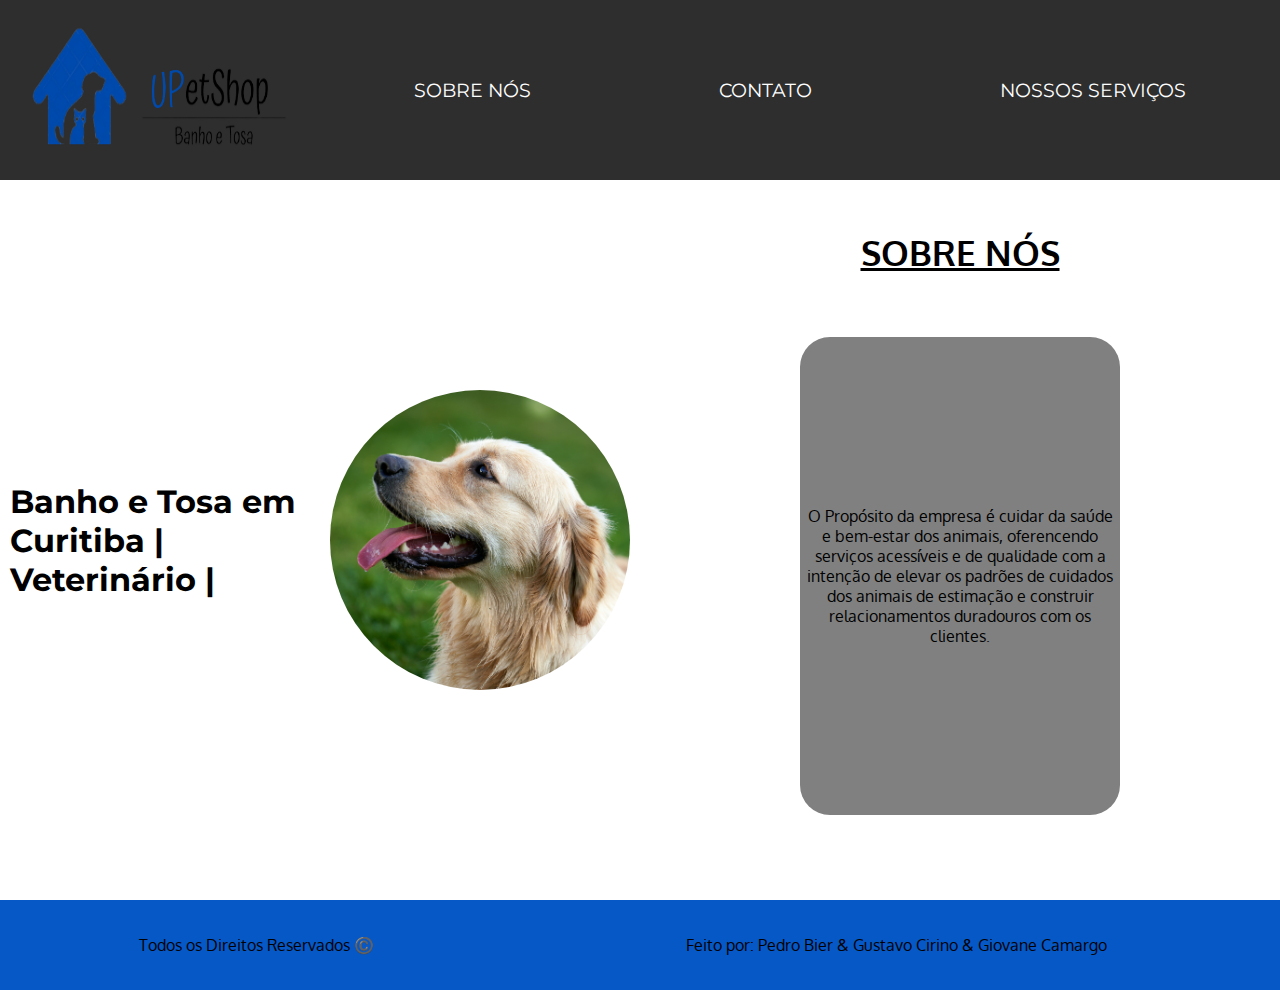
==== setor1/index.html @ b07a807a "Atualizando" ====
<!DOCTYPE html>
<html lang="pt-br">
<head>
    <meta charset="UTF-8">
    <meta name="viewport" content="width=device-width, initial-scale=1.0">
    <title>UPetShop</title>
    <link rel="stylesheet" href="index.css">
</head>
<body>
    <header>
        <div>
            <img src="../imgs/Logo_UPetShop.png" alt="Logo">
        </div>
        <menu>
            <a href="index.html">SOBRE NÓS </a>
            <a href="../setor2/pagina2.html">CONTATO </a>
            <a href="../setor3/pagina3.html">NOSSOS SERVIÇOS</a>
        </menu>
    </header>

    <section id="p1" >
        <div id="cachorro">
            <div id="textotop">
                <h1> Banho e Tosa em Curitiba | Veterinário |</h1>
            </div>
            <img src="../imgs/pexels-barnabas-davoti-9248865.jpg" alt="Cachorro">
        </div>

        <div id="sobrenos">
            <div id="titleSobreNos" >
                <h1>SOBRE NÓS</h1>
            </div>
            <div id="textoSobreNos">
                <div id="boxGrey" >
                    <p>O Propósito da empresa é cuidar da saúde e bem-estar dos animais, oferencendo serviços acessíveis e de qualidade com a intenção de elevar os padrões de cuidados dos animais de estimação e construir relacionamentos duradouros  com os clientes. </p>
                </div>
            </div>
        </div>    
    </section>

    <footer>
        <div class="firstText" ><p>Todos os Direitos Reservados ©️</p></div>
        <div class="secondText"><p>Feito por: Pedro Bier & Gustavo Cirino & Giovane Camargo</p></div>
    </footer>
</body>
</html>
---- setor1/index.css ----
@import url('https://fonts.googleapis.com/css2?family=Montserrat&display=swap');
@import url('https://fonts.googleapis.com/css2?family=Oxygen&display=swap');

*{
    margin: 0px;
    padding: 0px;
}

body{
    overflow-x: hidden;
}

header{
    display: flex;
    width: 100vw;
    height: 20vh;
    background-color: #2e2e2e;
}

header > div{
    width: 25%;
    display: flex;
    align-items: center;
    justify-content: center;
}

header > div > img{
    width: 85%;
    height: 90%;
}

header > menu{
    width: 75%;
    display: flex;
    align-items: center;
    justify-content: space-around;
}

header > menu > a{
    font-style: none;
    font-size: calc(0.8em + 0.5vw);
    text-decoration: none;
    color: white;
    font-family: 'Montserrat', sans-serif;
}

section#p1{
    display: flex;
    height: 80vh;
    width: 100vw;
}

#textotop{
    width: 50%;
    height: 100%;
    font-family: 'Montserrat', sans-serif;
    height: 20%;    
    display: flex;
    justify-content: center;
    align-items: center;
}

#cachorro{
    width: 50%;
    height: 100%;
    display: flex;
    align-items: center;
    justify-content: center;
}

#cachorro img{
    width: 300px;
    height: 300px;
    border-radius: 100%;
}

#sobrenos{
    width: 50%;
    height: 100%;
    font-family: 'Montserrat', sans-serif;
}

#titleSobreNos{
    height: 20%;    
    display: flex;
    justify-content: center;
    align-items: center;
}

#titleSobreNos h1{
    font-family: 'Oxygen', sans-serif;
    font-size: calc(1em + 1.5vw);
    text-decoration: underline;
}

#textoSobreNos{
    height: 70%;
    font-family: 'Oxygen', sans-serif;
    display: flex;
    align-items: center;
    justify-content: center;
}

#boxGrey{
    background-color: grey;
    width: 50%;
    height: 95%;
    display: flex;
    justify-content: center;
    align-items: center;
    text-align: center;
    border-radius: 30px;
}

#boxGrey p {
    padding: 5px;
}

footer{
    width: 100vw;
    height: 10vh;
    background-color: #0658C7;
    font-family: 'Oxygen', sans-serif;
    display: flex;
}

.firstText{
    width: 40%;
    display: flex;
    align-items: center;
    justify-content: center;
}

.secondText{
    width: 60%;
    display: flex;
    align-items: center;
    justify-content: center;
}
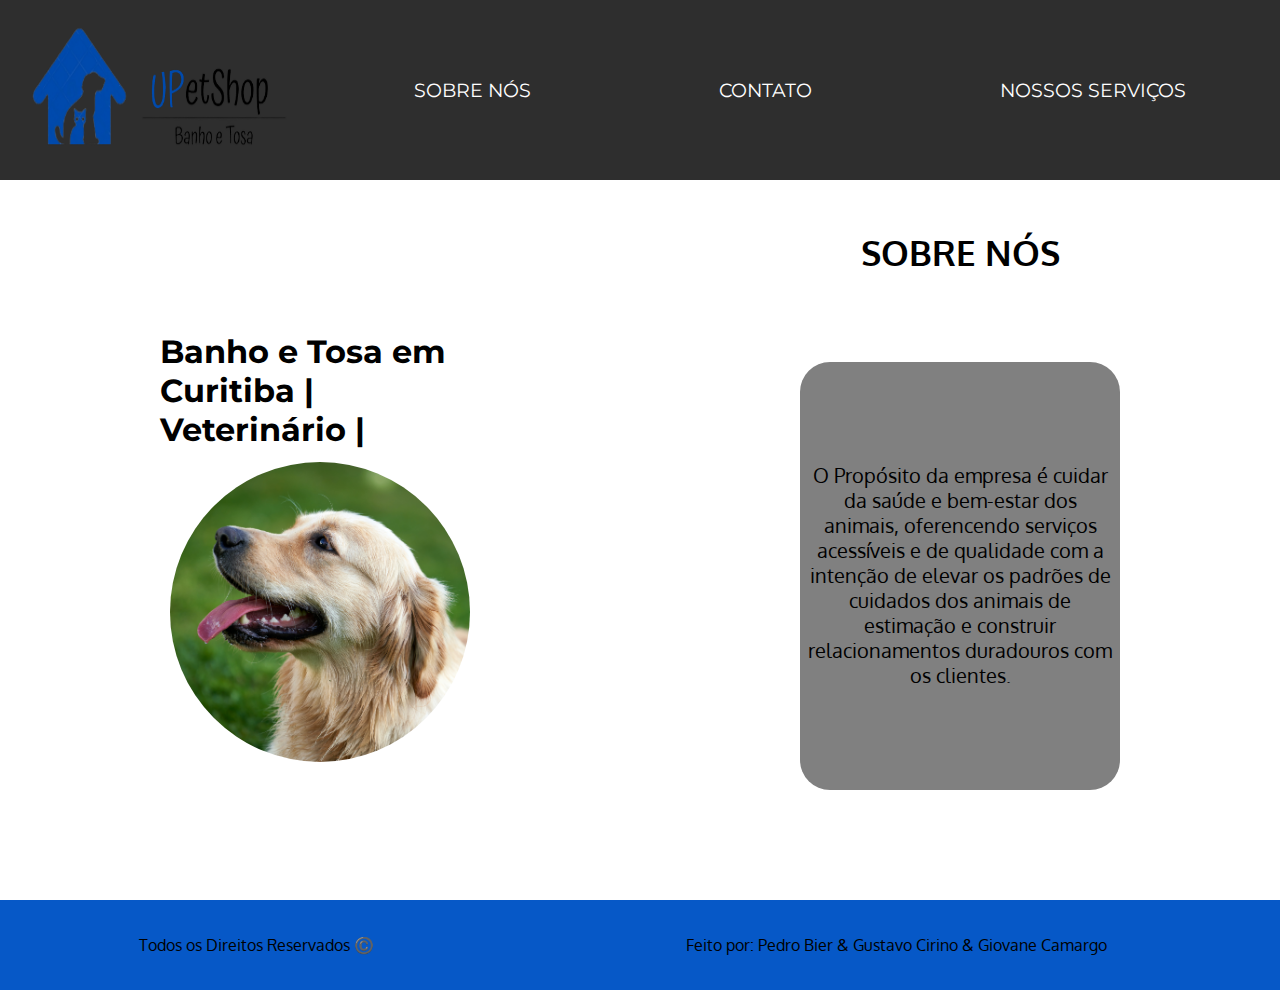
==== commit 7754d614: "Atualizando" ====
--- a/setor1/index.html
+++ b/setor1/index.html
@@ -4,7 +4,7 @@
     <meta charset="UTF-8">
     <meta name="viewport" content="width=device-width, initial-scale=1.0">
     <title>UPetShop</title>
-    <link rel="stylesheet" href="index.css">
+    <link rel="stylesheet" href="index.css">    
 </head>
 <body>
     <header>
--- a/setor1/index.css
+++ b/setor1/index.css
@@ -42,6 +42,11 @@
     text-decoration: none;
     color: white;
     font-family: 'Montserrat', sans-serif;
+    transition: 0.6s;
+}
+
+header > menu > a:hover{
+    color: blue;
 }
 
 section#p1{
@@ -49,6 +54,7 @@
     height: 80vh;
     width: 100vw;
 }
+
 
 #textotop{
     width: 50%;
@@ -64,6 +70,7 @@
     width: 50%;
     height: 100%;
     display: flex;
+    flex-direction: column;
     align-items: center;
     justify-content: center;
 }
@@ -90,7 +97,6 @@
 #titleSobreNos h1{
     font-family: 'Oxygen', sans-serif;
     font-size: calc(1em + 1.5vw);
-    text-decoration: underline;
 }
 
 #textoSobreNos{
@@ -104,7 +110,7 @@
 #boxGrey{
     background-color: grey;
     width: 50%;
-    height: 95%;
+    height: 85%;
     display: flex;
     justify-content: center;
     align-items: center;
@@ -114,6 +120,7 @@
 
 #boxGrey p {
     padding: 5px;
+    font-size: calc(0.6em + 0.8vw);
 }
 
 footer{
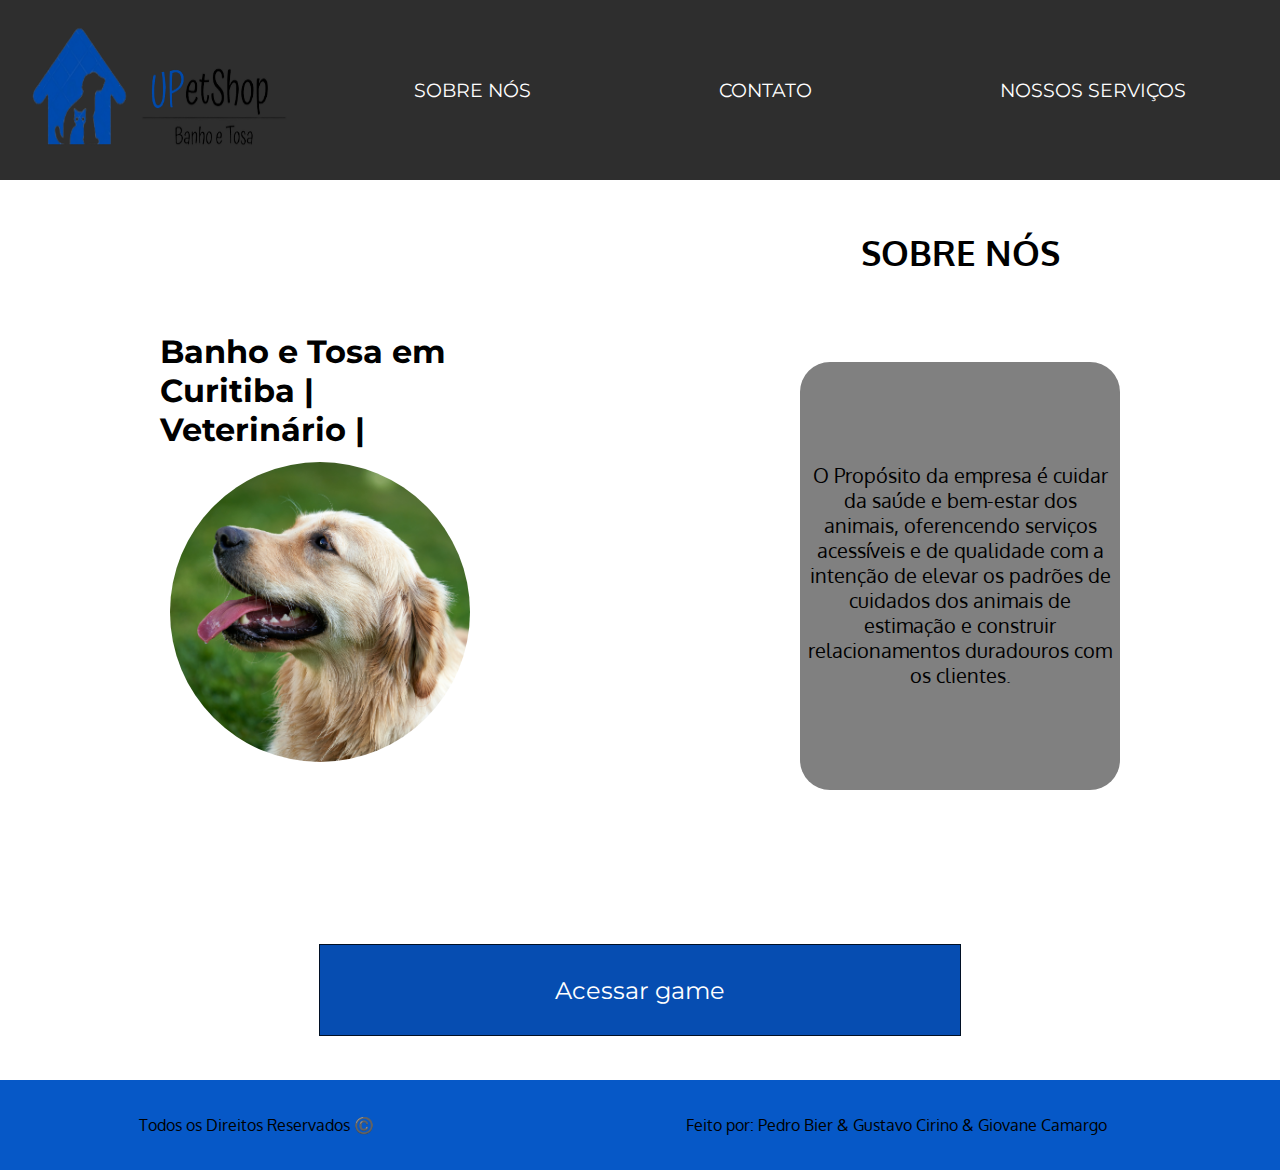
==== commit 6547f193: "Atualizando" ====
--- a/setor1/index.html
+++ b/setor1/index.html
@@ -38,6 +38,10 @@
         </div>    
     </section>
 
+    <section id="game" >
+        <a target="_blank" href="../dogGame/dogGame.html">Acessar game</a>
+    </section>
+
     <footer>
         <div class="firstText" ><p>Todos os Direitos Reservados ©️</p></div>
         <div class="secondText"><p>Feito por: Pedro Bier & Gustavo Cirino & Giovane Camargo</p></div>
--- a/setor1/index.css
+++ b/setor1/index.css
@@ -143,4 +143,28 @@
     display: flex;
     align-items: center;
     justify-content: center;
+}
+
+#game{
+    width: 100%;
+    height: 20vh;
+    display: flex;
+    align-items: center;
+    justify-content: center;
+}
+
+#game > a{
+    display: flex;
+    align-items: center;
+    justify-content: center;
+    height: 50%;
+    width: 50%;
+    background-color: #064db1;
+    color: white;
+    text-decoration: none;
+    font-size: 1.5em;
+    font-family: 'Montserrat', sans-serif;
+    border-width: 1.5px;
+    border-color: rgba(0, 0, 0, 0.791);
+    border-style: solid;
 }